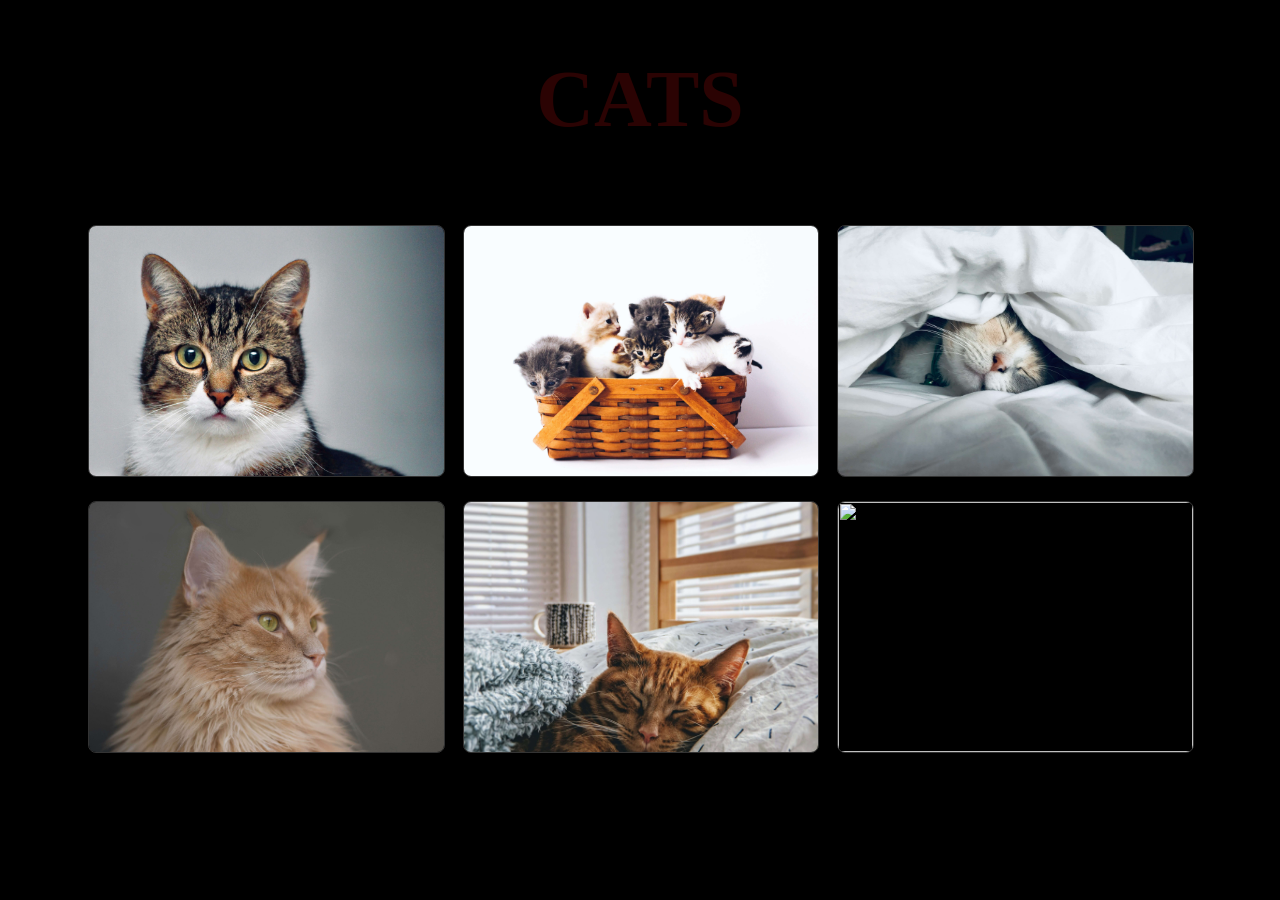
==== cats.html @ efd5d25d "Multipage-gallery-website Initial version of multi-page gallery using CSS Grid  Features: - custo" ====
<!DOCTYPE html>
<html lang="en">
<head>
    <meta charset="UTF-8">
    <meta name="viewport" content="width=device-width, initial-scale=1.0">
    <link rel="stylesheet" href="style.css">
    <title>cats</title>
</head>
<body>
    <h1>CATS</h1>
    <div class="gallery">
        <div class="photo">
            <img src="images\lloyd-henneman-mBRfYA0dYYE-unsplash.jpg">
        </div>
        <div class="photo">
            <img src="images\the-lucky-neko-2JcixB1Ky3I-unsplash.jpg">
        </div>
        <div class="photo">
            <img src="images\kate-stone-matheson-uy5t-CJuIK4-unsplash.jpg">
        </div>
        <div class="photo">
            <img src="images\zoe-gayah-jonker-13ky5Ycf0ts-unsplash.jpg">
        </div>
        <div class="photo">
            <img src="images\philcreates-pdALzg0yN-8-unsplash.jpg">
        </div>
        <div class="photo">
            <img src="images\jae-park-7GX5aICb5i4-unsplash.jpg">
        </div>
    </div>
</body>
</html>
---- style.css ----
body{
    background-color: rgb(0, 0, 0);
}

h1{
    font-size: 80px;
    color: rgb(43, 3, 3);
    text-align: center;
}

.box{
    /* height:500px; */
    border : 1px solid ;
    overflow : hidden;
    transition:0.3s;
    
}

.box img{
    width : 100%;
    height : 100%;
    object-fit: cover;
    transition:0.4s ease;
}

.box:hover{
    transform: scale(1.05);
    border-color: rgb(43, 3, 3);
    box-shadow: 0 15px 40px rgba(92, 3, 3, 0.15);
    transition: transform 0.4s ease;
}

.box:hover img{
    transform : scale(1.5);
}

.box{
    height : 100%;
    overflow:hidden;
}


.container{
    margin:80px;

    display:grid;

    grid-template-columns: repeat(3, 1fr);

    gap:20px;
}

/* row1 col1 */
#box1{
    grid-column:1;
    grid-row:1;
    height:250px;
}

/* row1-2 col2 */
#box2{
    grid-column:2;
    grid-row:1 / span 2;
    height:500px;
}

/* row1 col3 */
#box3{
    grid-column:3;
    grid-row:1;
    height:250px;
}

/* row2-3 col1 */
#box4{
    grid-column:1;
    grid-row:2 / span 2;
    height:500px;
}

/* row3 col2 */
#box5{
    grid-column:2;
    grid-row:3;
    height:250px;
}

/* row2-3 col3 */
#box6{
    grid-column:3;
    grid-row:2 / span 2;
    height:500px;
}

.gallery{
    margin:80px;
    display:grid;
    grid-template-columns: repeat(3, 1fr);
    gap:20px;
}

.photo img{
    width:100%;
    height:250px;
    object-fit:cover;
    border:1px solid rgba(255,255,255,0.2);
    border-radius:8px;
}
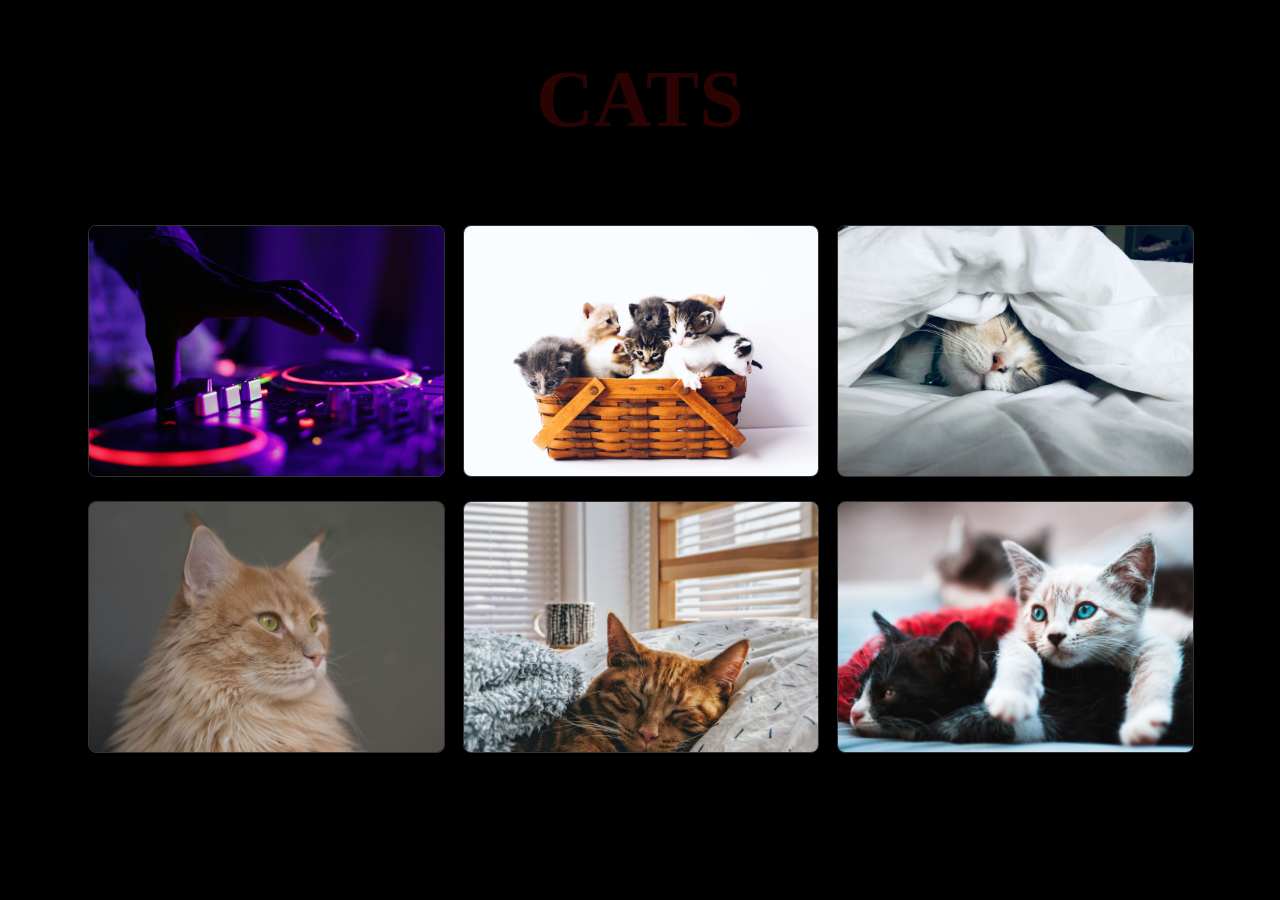
==== commit 06e5d818: "fixing image adresses" ====
--- a/cats.html
+++ b/cats.html
@@ -10,7 +10,7 @@
     <h1>CATS</h1>
     <div class="gallery">
         <div class="photo">
-            <img src="images\lloyd-henneman-mBRfYA0dYYE-unsplash.jpg">
+            <img src="images\marcela-laskoski-YrtFlrLo2DQ-unsplash.jpg">
         </div>
         <div class="photo">
             <img src="images\the-lucky-neko-2JcixB1Ky3I-unsplash.jpg">
@@ -25,7 +25,7 @@
             <img src="images\philcreates-pdALzg0yN-8-unsplash.jpg">
         </div>
         <div class="photo">
-            <img src="images\jae-park-7GX5aICb5i4-unsplash.jpg">
+            <img src="images\raul-varzar-1l2waV8glIQ-unsplash.jpg">
         </div>
     </div>
 </body>
